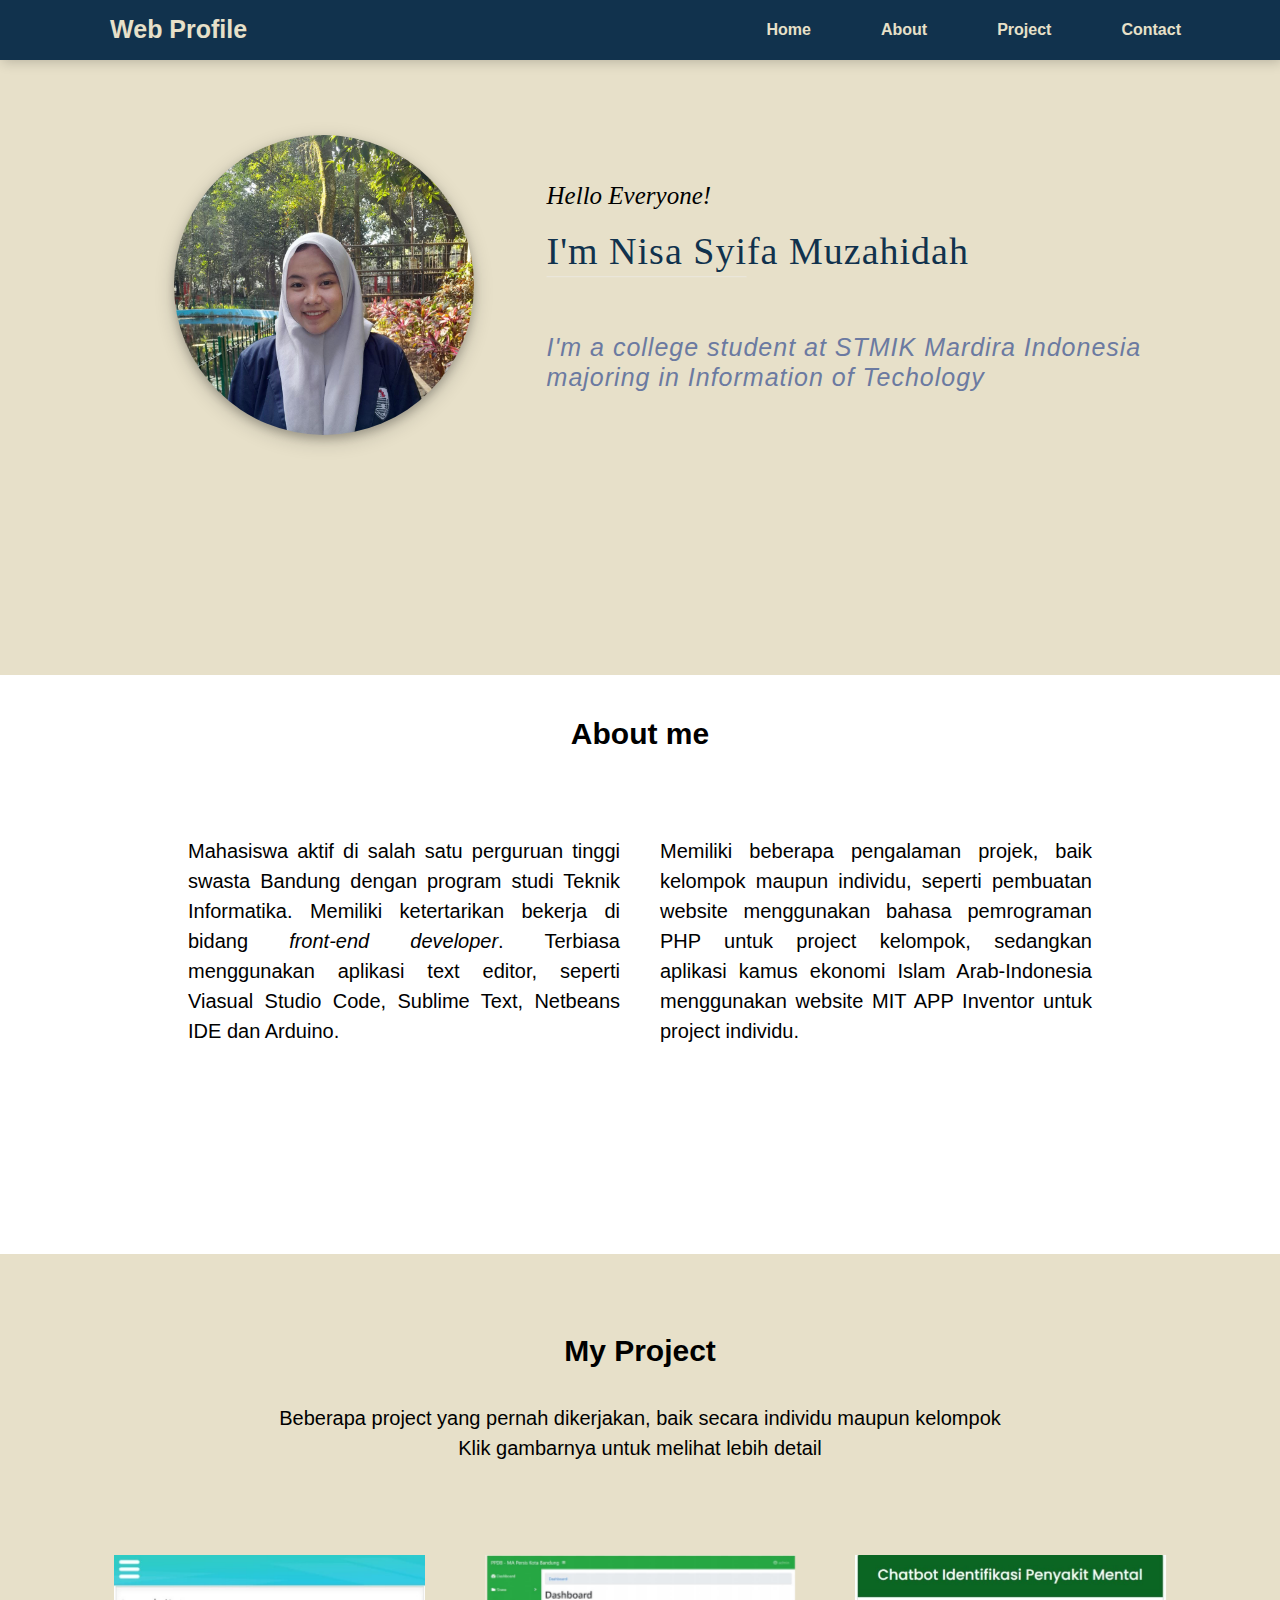
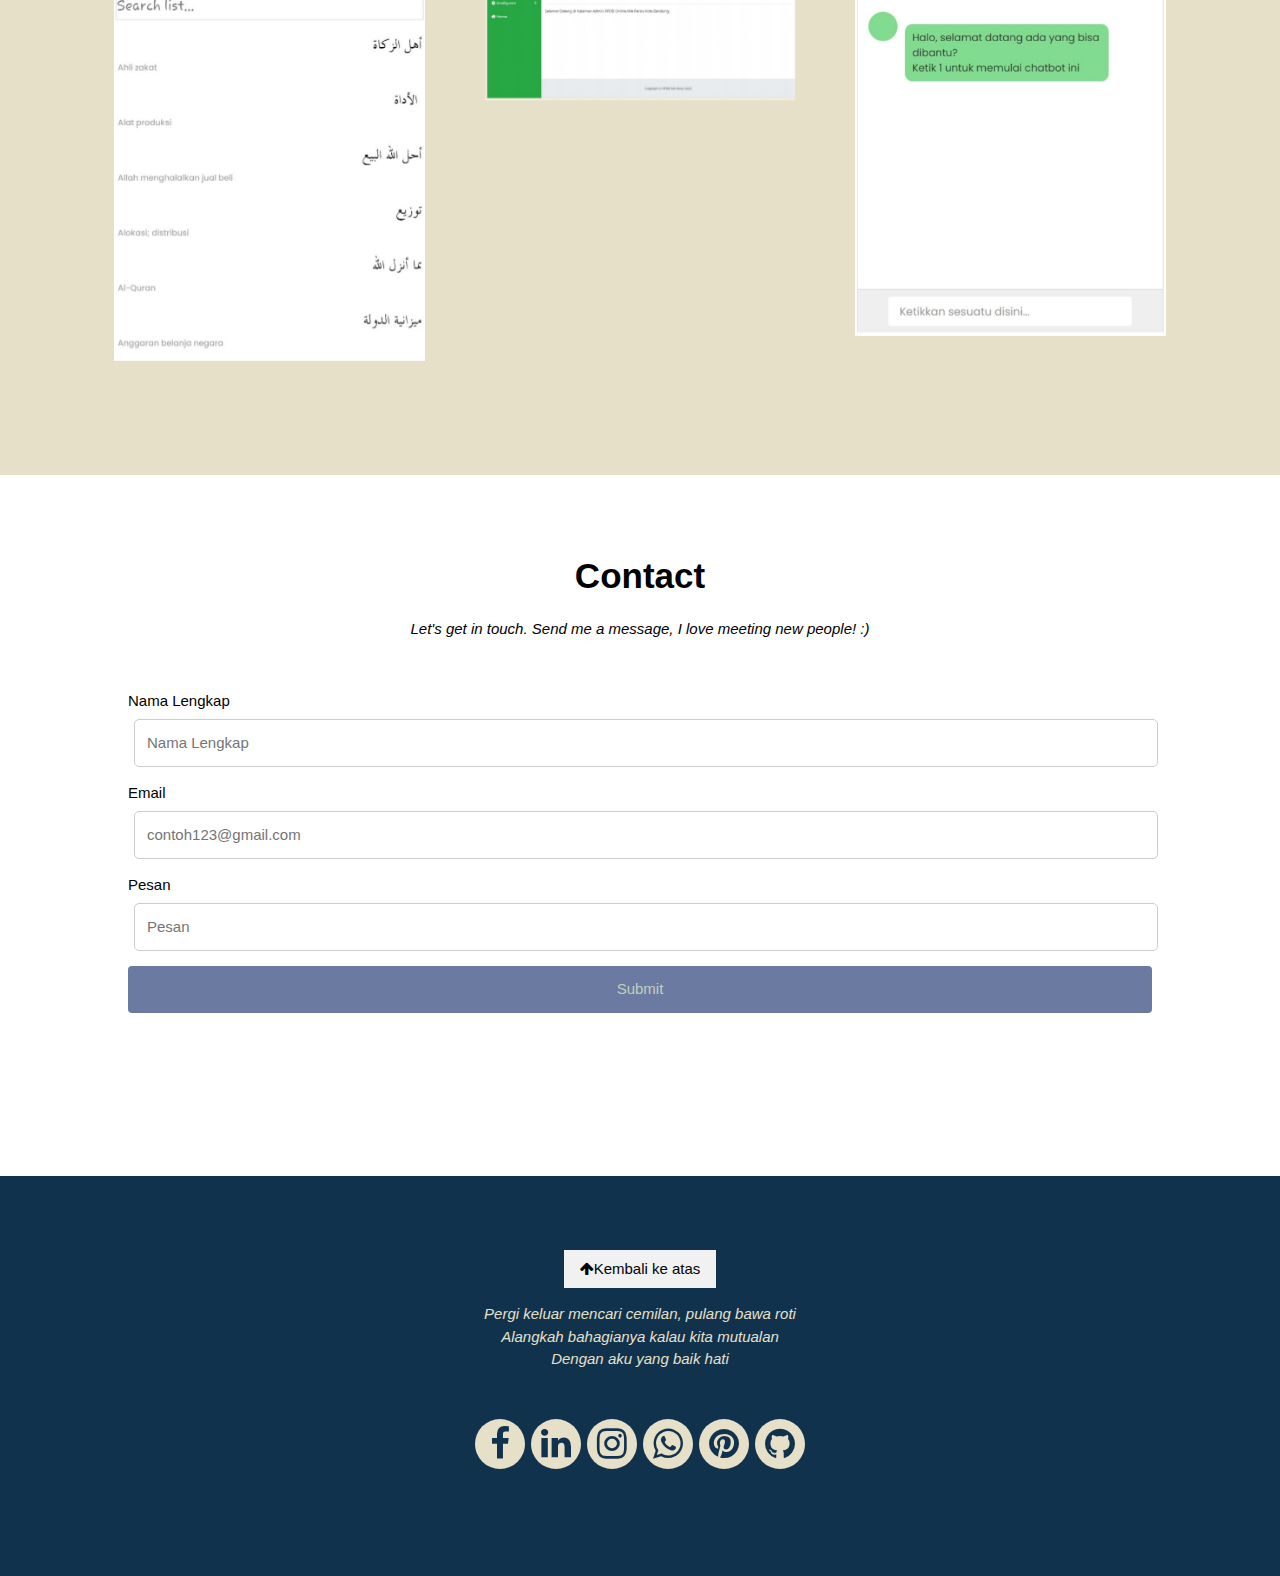
==== C_Afternoon_Nisa Syifa M/index.html @ 81b1dfed "Add files via upload" ====
<!DOCTYPE html>
<html lang="en">
  <head>
    <meta charset="UTF-8" />
    <meta name="viewport" content="width=device-width, initial-scale=1.0" />
    <title>My Profile | Nisa Syifa Muzahidah</title>
    <link rel="stylesheet" href="https://www.w3schools.com/w3css/4/w3.css" />
    <link rel="stylesheet" href="style.css" />
    <link rel="stylesheet" href="https://cdnjs.cloudflare.com/ajax/libs/font-awesome/4.7.0/css/font-awesome.min.css" />
  </head>
  <body>
    <!-- navbar -->
    <section id="home">
      <div class="navbar">
        <nav>
          <a href="index.html" class="logo">Web Profile</a>
          <ul>
            <li><a href="#home">Home</a></li>
            <li><a href="#about">About</a></li>
            <li><a href="#project">Project</a></li>
            <li><a href="#contact">Contact</a></li>
          </ul>
        </nav>
      </div>
      <!-- home -->
      <div class="home">
        <p>Hello Everyone!</p>
        <p>I'm Nisa Syifa Muzahidah</p>
        <hr style="width: 200px" class="w3-opacity" />
        <p>
          I'm a college student at STMIK Mardira Indonesia <br />
          majoring in Information of Techology
        </p>
      </div>
      <img class="img" src="assets/profile.jpeg" alt="nisa" />
    </section>

    <!-- about -->
    <section id="about">
      <div class="about">
        <h2>About me</h2>
        <div class="row">
          <div class="col">
            <p>
              Mahasiswa aktif di salah satu perguruan tinggi swasta Bandung dengan program studi Teknik Informatika. Memiliki ketertarikan bekerja di bidang <em>front-end developer</em>. Terbiasa menggunakan aplikasi text editor, seperti
              Viasual Studio Code, Sublime Text, Netbeans IDE dan Arduino.
            </p>
          </div>
          <div class="col">
            <p>
              Memiliki beberapa pengalaman projek, baik kelompok maupun individu, seperti pembuatan website menggunakan bahasa pemrograman PHP untuk project kelompok, sedangkan aplikasi kamus ekonomi Islam Arab-Indonesia menggunakan website
              MIT APP Inventor untuk project individu.
            </p>
          </div>
        </div>
      </div>
    </section>

    <!-- project -->
    <section id="project">
      <div class="project">
        <div class="grid-container">
          <h3>My Project</h3>
          <p>
            Beberapa project yang pernah dikerjakan, baik secara individu maupun kelompok<br />
            Klik gambarnya untuk melihat lebih detail
          </p>
          <br />
          <div class="row">
            <div class="col">
              <a href="https://drive.google.com/file/d/1nDAJ-RLmGGiTeHNkNxR_pP4Scn4PRmj9/view?usp=drive_link"
                ><img src="assets/img-porto1.jpg" style="width: 100%" onclick="onClick(this)" class="w3-hover-opacity" alt="Kamus Ekonomi Islam Arab-Indonesia"
              /></a>
            </div>
            <div class="col">
              <a href="https://drive.google.com/file/d/145k2HmtVdKr8Qv4XxjKQlHS_zikwT901/view?usp=drive_link"><img src="assets/img-porto2.jpg" style="width: 100%" onclick="onClick(this)" class="w3-hover-opacity" alt="Website PPDB MA" /></a>
            </div>
            <div class="col">
              <a href="https://drive.google.com/file/d/1WZHMJ5milM1LXLE2yqOe5qaTjjGPimMP/view?usp=drive_link"><img src="assets/img-porto3.jpg" style="width: 100%" onclick="onClick(this)" class="w3-hover-opacity" alt="Chatbot" /></a>
            </div>
          </div>
        </div>
      </div>
    </section>
    <!-- Contact -->
    <section id="contact">
      <div class="contact">
        <div class="contact-desc">
          <h4>Contact</h4>
          <p><em>Let's get in touch. Send me a message, I love meeting new people! :) </em></p>
        </div>
        <form action="form.html">
          <label for="frame">Nama Lengkap</label>
          <input type="text" name="namaLengkap" id="fname" placeholder="Nama Lengkap" />
          <label for="frame">Email</label>
          <input type="email" name="email" id="email" placeholder="contoh123@gmail.com" />
          <label for="frame">Pesan</label>
          <input type="text" name="pesan" id="pesan" placeholder="Pesan" />
          <input type="submit" value="Submit" />
        </form>
      </div>
    </section>
    <!-- Footer -->

    <footer>
      <a href="#home" class="w3-button w3-light-grey"><i class="fa fa-arrow-up"></i>Kembali ke atas</a>
      <p>
        <em>Pergi keluar mencari cemilan, pulang bawa roti <br />Alangkah bahagianya kalau kita mutualan <br />Dengan aku yang baik hati</em>
      </p>

      <div class="social-icons">
        <a href="https://www.facebook.com/nisa.ii.589"><i class="fa fa-facebook w3-hover-opacity"></i></a>
        <a href="https://www.linkedin.com/in/nisa-syifa-muzahidah-349791209?utm_source=share&utm_campaign=share_via&utm_content=profile&utm_medium=android_app"><i class="fa fa-linkedin w3-hover-opacity"></i></a>
        <a href="https://instagram.com/nisyifamzhdh?igshid=YTQwZjQ0NmI0OA=="><i class="fa fa-instagram w3-hover-opacity"></i></a>
        <a href="https://wa.me/629656103603"><i class="fa fa-whatsapp w3-hover-opacity"></i></a>
        <a href="https://pin.it/5QNPXfn"><i class="fa fa-pinterest w3-hover-opacity"></i></a>
        <a href="https://github.com/nisyifa07"><i class="fa fa-github w3-hover-opacity"></i></a>
      </div>
    </footer>
  </body>
</html>
---- C_Afternoon_Nisa Syifa M/style.css ----
body {
  font-family: "Trebuchet MS", "Lucida Sans Unicode", "Lucida Grande", "Lucida Sans", Arial, sans-serif;
  margin: 0px;
  padding: 0px;
  background-color: #fff;
}
ul {
  list-style-type: none;
}
a {
  text-decoration: none;

  /* navbar */
}
nav {
  display: flex;
  justify-content: space-between;
  align-items: center;
  height: 60px;
  background-color: #11324d;
  box-shadow: 2px 2px 12px rgb(0, 0, 0, 0.2);
  padding: 0px 5%;
}
nav ul {
  display: inline-flex;
}
nav ul li a {
  margin: 35px;
  font-size: 16px;
  font-weight: 650;
  color: #e7e0c9;
}
nav ul li a:hover {
  background-color: #c1cfc0;
  border-radius: 1px;
  color: #11324d;
}
.logo {
  font-family: "Segoe UI", Tahoma, Geneva, Verdana, sans-serif;
  font-size: 25px;
  color: #e7e0c9;
  font-weight: bold;
  padding: 2px 4%;
}
#home {
  width: 100%;
  height: 45rem;
  position: relative;
  background-color: #e7e0c9;
}

/* Home */
.home p {
  line-height: 0px;
  margin: 55px 0px 25px;
}
.home p:nth-child(1) {
  font-family: Cooper black;
  font-style: italic;
  font-size: 25px;
}
.home p:nth-child(2) {
  font-family: Cooper black;
  font-size: 38px;
  color: #11324d;
  letter-spacing: 1px;
}
.home p:nth-child(3) {
  font-family: "Trebuchet MS", "Lucida Sans Unicode", "Lucida Grande", "Lucida Sans", Arial, sans-serif;
  font-size: 30px;
  color: #6b7aa1;
  letter-spacing: none;
  font-style: italic;
}
.home p:nth-child(4) {
  font-family: "Trebuchet MS", "Lucida Sans Unicode", "Lucida Grande", "Lucida Sans", Arial, sans-serif;
  font-size: 25px;
  color: #6b7aa1;
  letter-spacing: 1px;
  line-height: 30px;
  font-style: italic;
}
.home {
  position: absolute;
  left: 35%;
  right: 10%;
  transform: translate(14%, 24%);
  margin-top: 15px;
}
.img {
  width: 300px;
  height: auto;
  position: absolute;
  left: 30%;
  top: 20%;
  border-radius: 50%;
  transform: translateX(-70%);
  box-shadow: 0 4px 8px 0 rgba(0, 0, 0, 0.2), 0 6px 20px 0 rgba(0, 0, 0, 0.19);
  background-color: #c1cfc0;
}

/* About */
#about {
  height: 100%;
  padding: 2% 10% 10%;
}

.about h2 {
  text-align: center;
  font-size: 30px;
  font-weight: bold;
}
.row {
  margin: 20px;
  padding: 20px;
  display: flex;
}
.col {
  flex: 50%;
  padding: 20px;
}
.row .col p {
  text-align: justify;
  font-size: 20px;
}

/* Project */
.project {
  background-color: #e7e0c9;
}
.project h3 {
  text-align: center;
  font-size: 30px;
  font-weight: bold;
}
.project .grid-container p {
  font-family: "Trebuchet MS", "Lucida Sans Unicode", "Lucida Grande", "Lucida Sans", Arial, sans-serif;
  text-align: center;
  font-size: 20px;
}
.grid-container {
  display: grid;
  padding: 64px;
}
.project .row {
  flex: 50%;
  grid-template-columns: auto auto auto;
  grid-template-rows: 80px 200px;
  gap: 20px;
  padding: 10px;
}
.w3-hover-opacity {
  cursor: pointer;
  transition: 0.5s ease;
  backface-visibility: hidden;
  width: 100%;
  height: auto;
}

/* Contact */

.contact {
  padding: 2% 10% 10%;
  margin-bottom: 35px;
}
.contact h4 {
  text-align: center;
  font-weight: bold;
  font-size: 35px;
}
.contact p {
  text-align: center;
}
.contact-desc {
  margin: 50px 50px;
}
input[type="text"],
input[type="email"],
select,
textarea {
  width: 100%;
  padding: 12px;
  border: 1px solid #ccc;
  border-radius: 5px;
  box-sizing: border-box;
  margin: 6px;
  margin-bottom: 15px;
  resize: vertical;
}
input[type="submit"] {
  background-color: #6b7aa1;
  color: #c1cfc0;
  padding: 12px 24px;
  border: none;
  border-radius: 4px;
  width: 100%;
  cursor: pointer;
}
input[type="submit"]:hover {
  background-color: #637296;
  color: #fff;
}
/* footer */
footer {
  height: 400px;
  display: flex;
  flex-direction: column;
  align-items: center;
  justify-content: center;
  position: relative;
  background-color: #11324d;
}
footer p {
  font-size: normal;
  color: #e7e0c9;
  text-align: center;
}

.social-icons {
  margin: 30px 0px;
  display: flex;
  text-align: center;
}
.social-icons a {
  width: 50px;
  height: 50px;
  display: flex;
  justify-content: center;
  align-items: center;
  margin: 3px;
  border-radius: 50%;
  background-color: #e7e0c9;
}
.social-icons i {
  font-size: 35px;
  color: #11324d;
}
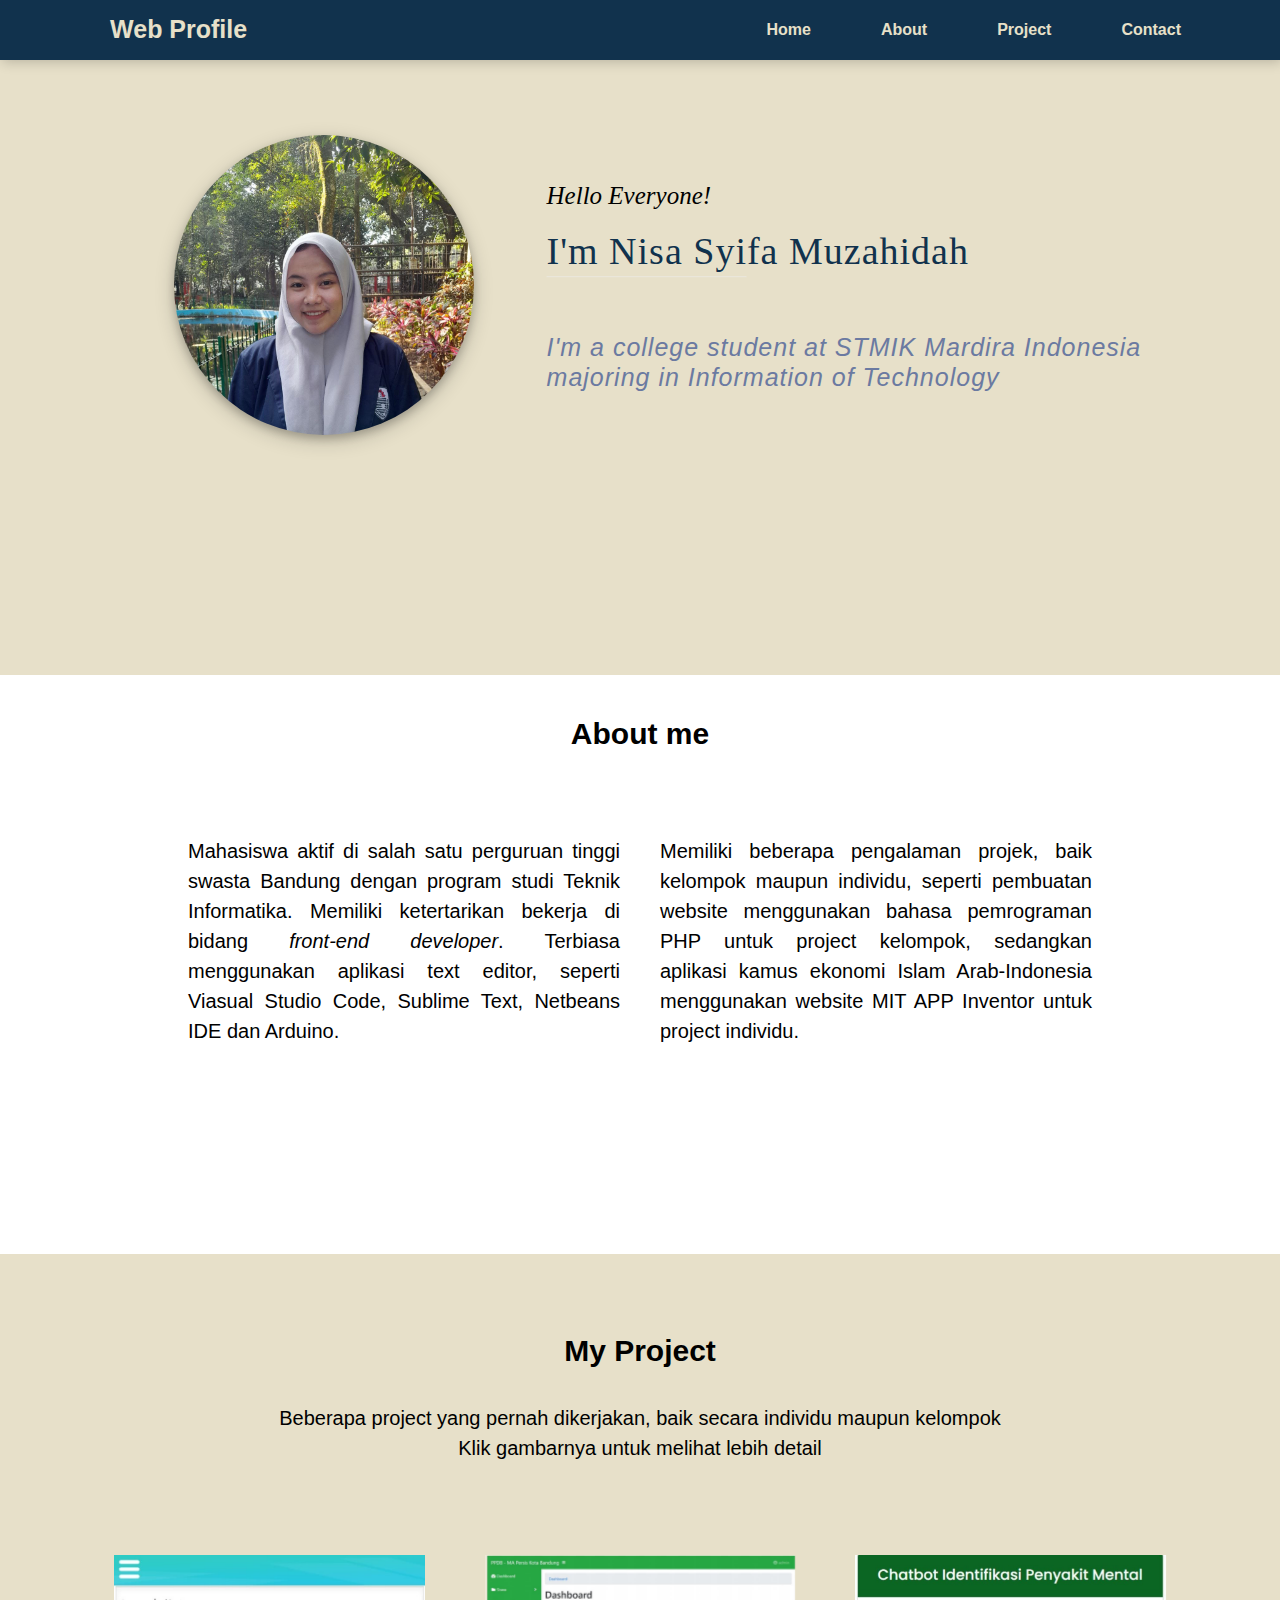
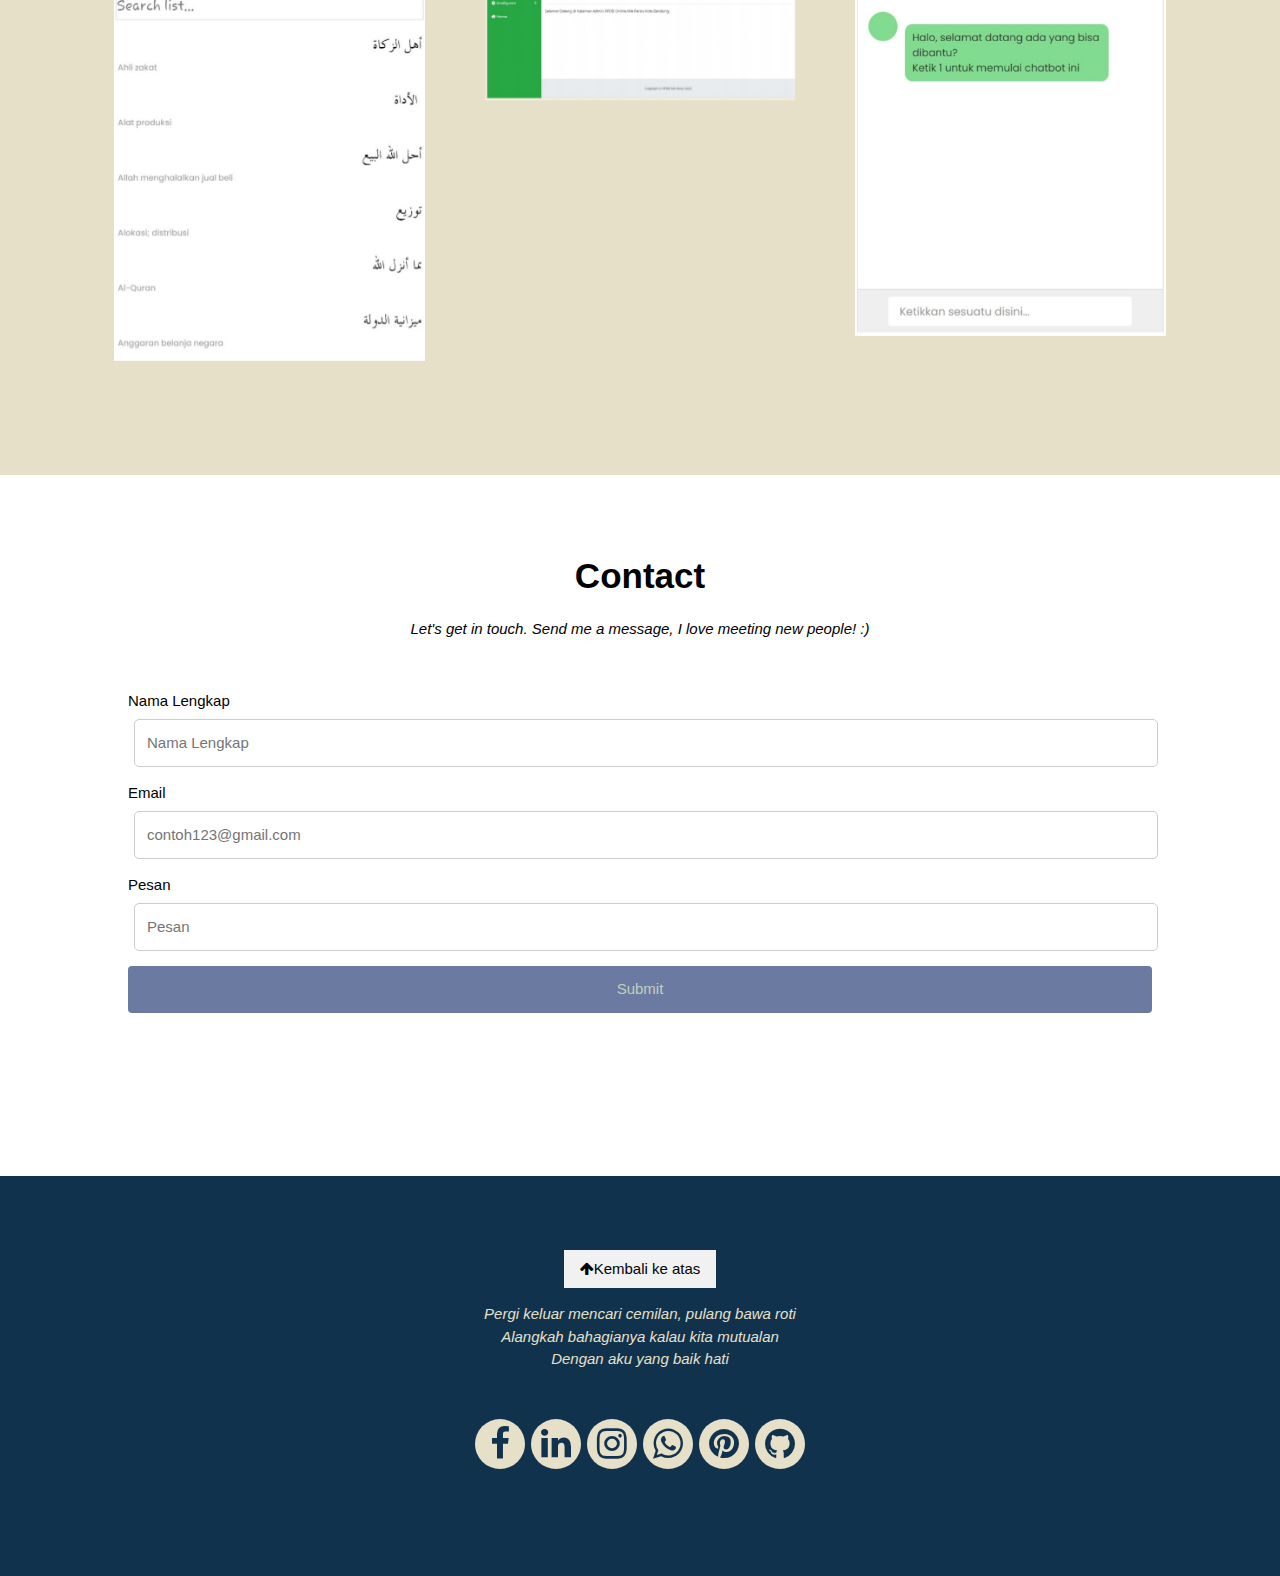
==== commit 47008186: "Update index.html" ====
--- a/C_Afternoon_Nisa Syifa M/index.html
+++ b/C_Afternoon_Nisa Syifa M/index.html
@@ -29,7 +29,7 @@
         <hr style="width: 200px" class="w3-opacity" />
         <p>
           I'm a college student at STMIK Mardira Indonesia <br />
-          majoring in Information of Techology
+          majoring in Information of Technology
         </p>
       </div>
       <img class="img" src="assets/profile.jpeg" alt="nisa" />
